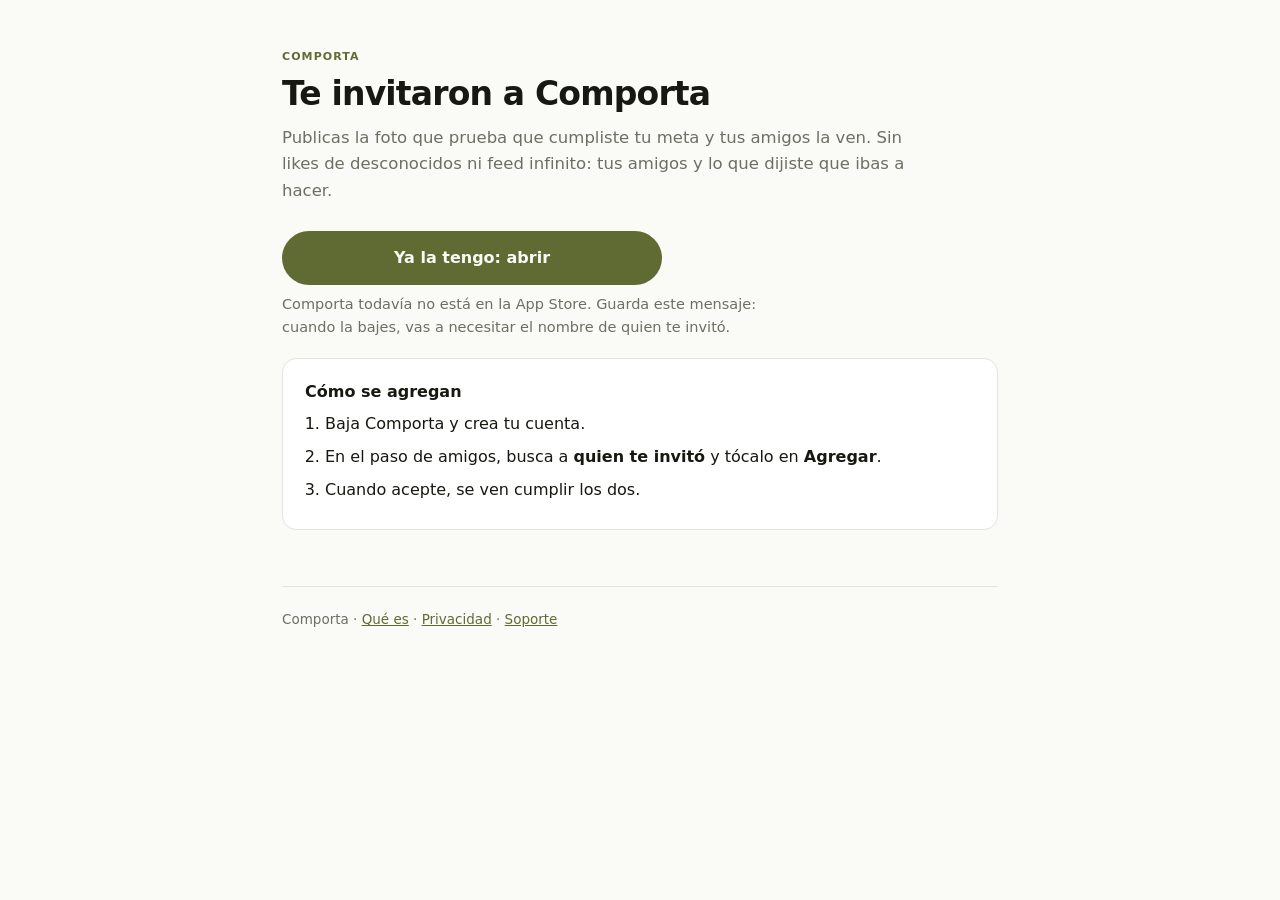
==== invitar.html @ d5ca75c0 "La página de invitación: «@usuario te invitó a Comporta» Es a donde lleva el mensaje de WhatsApp de " ====
<!doctype html>
<html lang="es"><head><meta charset="utf-8"><meta name="viewport" content="width=device-width, initial-scale=1">
<title>Te invitaron a Comporta</title>
<meta name="description" content="Cumple tus metas donde tus amigos te ven.">
<meta property="og:title" content="Te invitaron a Comporta">
<meta property="og:description" content="Cumple tus metas donde tus amigos te ven.">
<meta property="og:type" content="website">
<meta name="robots" content="noindex">
<link rel="stylesheet" href="estilo.css">
<style>
  .botones{display:flex;flex-direction:column;gap:10px;margin:26px 0 8px;max-width:380px}
  .boton{display:block;text-align:center;text-decoration:none;font-weight:650;font-size:16px;
         padding:14px 20px;border-radius:999px}
  .boton.lleno{background:var(--olive);color:var(--bg)}
  .boton.contorno{border:1px solid var(--line);color:var(--olive)}
  .boton[hidden]{display:none}
  .nota{color:var(--mut);font-size:14.5px;max-width:52ch}
  ol{margin:0;padding-left:20px;max-width:64ch}
  ol li{margin-bottom:7px}
  .usuario{font-weight:750}
</style>
</head><body>
<div class="wrap">

<div class="eyebrow">Comporta</div>
<h1 id="titulo">Te invitaron a Comporta</h1>
<p class="lede">Publicas la foto que prueba que cumpliste tu meta y tus amigos la ven. Sin likes de desconocidos ni feed infinito: tus amigos y lo que dijiste que ibas a hacer.</p>

<div class="botones">
  <a class="boton lleno" id="bajar" href="#">Bajar Comporta</a>
  <a class="boton contorno" id="abrir" href="comporta://agregar">Ya la tengo: abrir</a>
</div>
<p class="nota" id="sin-tienda" hidden>Comporta todavía no está en la App Store. Guarda este mensaje: cuando la bajes, vas a necesitar el nombre de quien te invitó.</p>

<div class="card">
  <h3>Cómo se agregan</h3>
  <ol>
    <li>Baja Comporta y crea tu cuenta.</li>
    <li>En el paso de amigos, busca a <span class="usuario quien">quien te invitó</span> y tócalo en <strong>Agregar</strong>.</li>
    <li>Cuando acepte, se ven cumplir los dos.</li>
  </ol>
</div>

<footer>
  Comporta · <a href="index.html">Qué es</a> · <a href="privacidad.html">Privacidad</a> · <a href="soporte.html">Soporte</a>
</footer>

</div>
<script>
  // La dirección de la App Store. Vacía hasta que Comporta esté publicada:
  // mientras tanto el botón no se muestra, y la nota dice qué hacer.
  var TIENDA = "";

  // El @usuario llega en ?de=. Se limpia igual que en la app
  // (Invitacion.usuarioLimpio): sin arroba, en minúsculas y sin espacios.
  // Se escribe con textContent, nunca como HTML.
  function usuarioLimpio(texto) {
    if (!texto) return null;
    var limpio = texto.trim().replace(/^@+/, "").toLowerCase();
    if (!limpio || limpio.length > 64 || /\s/.test(limpio)) return null;
    return limpio;
  }

  var usuario = usuarioLimpio(new URLSearchParams(location.search).get("de"));

  if (usuario) {
    var arroba = "@" + usuario;
    document.title = arroba + " te invitó a Comporta";
    var titulo = document.getElementById("titulo");
    titulo.textContent = "";
    var nombre = document.createElement("span");
    nombre.className = "usuario";
    nombre.textContent = arroba;
    titulo.appendChild(nombre);
    titulo.appendChild(document.createTextNode(" te invitó a Comporta"));
    document.querySelectorAll(".quien").forEach(function (el) { el.textContent = arroba; });
    document.getElementById("abrir").href = "comporta://agregar?de=" + encodeURIComponent(usuario);
  }

  if (TIENDA) {
    document.getElementById("bajar").href = TIENDA;
  } else {
    // Sin tienda, abrir es lo único que se puede hacer: pasa a ser el botón lleno.
    document.getElementById("bajar").hidden = true;
    document.getElementById("abrir").className = "boton lleno";
    document.getElementById("sin-tienda").hidden = false;
  }
</script>
</body></html>
---- estilo.css ----
:root{
    --bg:#FAFAF7; --card:#FFFFFF; --ink:#181812; --mut:#6E6E63; --line:#E5E5DC;
    --olive:#5F6B33; --olive-lt:#EEF0E0; --amber:#B4801F; --amber-lt:#FAEEDA;
  }
  @media (prefers-color-scheme: dark){
    :root{ --bg:#121210; --card:#1C1C18; --ink:#EFEFE8; --mut:#9C9C90; --line:#2C2C26;
           --olive:#A9B65A; --olive-lt:#252A18; --amber:#D9A441; --amber-lt:#2E2617; }
  }
  *{box-sizing:border-box}
  body{margin:0;background:var(--bg);color:var(--ink);line-height:1.62;font-size:16px;
       font-family:-apple-system,BlinkMacSystemFont,"SF Pro Text",system-ui,sans-serif;
       -webkit-font-smoothing:antialiased}
  .wrap{max-width:760px;margin:0 auto;padding:48px 22px 90px}
  .eyebrow{font-size:11px;font-weight:700;letter-spacing:.1em;text-transform:uppercase;color:var(--olive)}
  h1{font-size:33px;font-weight:800;letter-spacing:-.025em;line-height:1.12;margin:10px 0 12px}
  .lede{color:var(--mut);max-width:60ch;margin:0;font-size:16.5px}
  .fecha{color:var(--mut);font-size:13.5px;margin-top:18px}
  section{margin-top:46px}
  h2{font-size:22px;font-weight:750;letter-spacing:-.015em;margin:0 0 10px}
  h3{font-size:16px;font-weight:700;margin:26px 0 6px}
  p{margin:0 0 12px;max-width:64ch}
  ul{margin:0 0 12px;padding-left:20px;max-width:64ch}
  li{margin-bottom:7px}
  strong{font-weight:650}
  .card{background:var(--card);border:1px solid var(--line);border-radius:14px;padding:20px 22px;margin:18px 0}
  .card h3{margin-top:0}
  .card p:last-child, .card ul:last-child{margin-bottom:0}
  .falta{background:var(--amber-lt);border-radius:14px;padding:20px 22px;margin:22px 0}
  .falta h3{margin:0 0 8px;font-size:16px;color:var(--amber)}
  .falta p{color:var(--ink);font-size:14.5px}
  .falta p:last-child{margin-bottom:0}
  mark{background:var(--amber-lt);color:var(--amber);font-weight:700;padding:1px 6px;border-radius:5px}
  a{color:var(--olive)}
  table{width:100%;border-collapse:collapse;font-size:14.5px;margin:8px 0 16px}
  th{text-align:left;font-size:11px;letter-spacing:.06em;text-transform:uppercase;color:var(--mut);
     font-weight:700;padding:0 14px 9px 0;border-bottom:1px solid var(--line)}
  td{padding:11px 14px 11px 0;border-bottom:1px solid var(--line);vertical-align:top}
  footer{margin-top:56px;padding-top:22px;border-top:1px solid var(--line);color:var(--mut);font-size:13.5px}
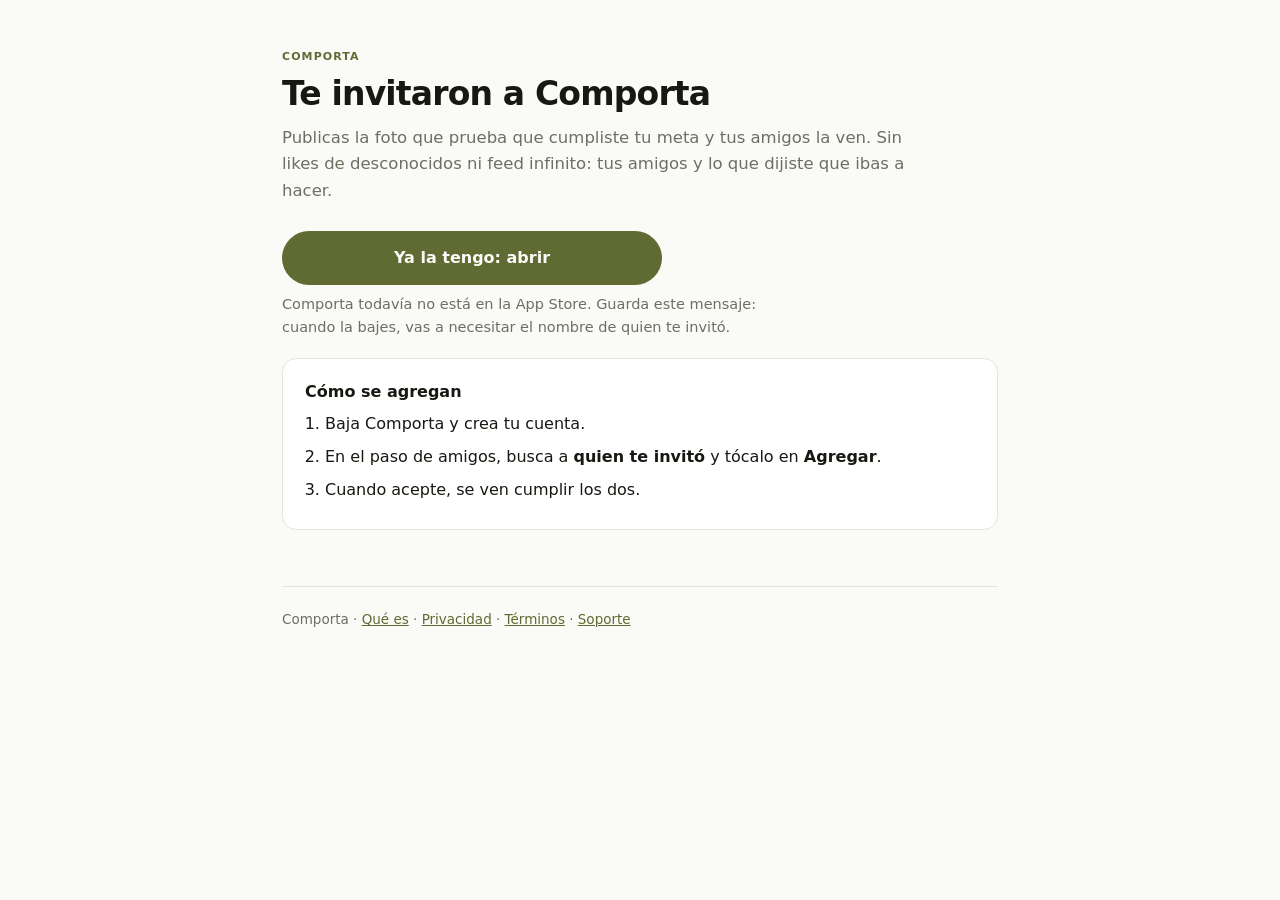
==== commit 5084c5de: "Términos de uso: tolerancia cero, 16 años y qué pasa con una denuncia (#152) La misma página que doc" ====
--- a/invitar.html
+++ b/invitar.html
@@ -34,15 +34,21 @@
 
 <div class="card">
   <h3>Cómo se agregan</h3>
-  <ol>
+  <ol id="pasos">
     <li>Baja Comporta y crea tu cuenta.</li>
     <li>En el paso de amigos, busca a <span class="usuario quien">quien te invitó</span> y tócalo en <strong>Agregar</strong>.</li>
     <li>Cuando acepte, se ven cumplir los dos.</li>
   </ol>
+  <!-- Con código (?c=, issue #59): quedan amigos sin que nadie tenga que aceptar. -->
+  <ol id="pasos-con-codigo" hidden>
+    <li>Baja Comporta y crea tu cuenta.</li>
+    <li>Vuelve a este mensaje y toca <strong>Ya la tengo: abrir</strong>.</li>
+    <li>Toca <strong>Ser amigos</strong>: quedan amigos al tiro y se ven cumplir los dos.</li>
+  </ol>
 </div>
 
 <footer>
-  Comporta · <a href="index.html">Qué es</a> · <a href="privacidad.html">Privacidad</a> · <a href="soporte.html">Soporte</a>
+  Comporta · <a href="index.html">Qué es</a> · <a href="privacidad.html">Privacidad</a> · <a href="terminos.html">Términos</a> · <a href="soporte.html">Soporte</a>
 </footer>
 
 </div>
@@ -61,7 +67,17 @@
     return limpio;
   }
 
-  var usuario = usuarioLimpio(new URLSearchParams(location.search).get("de"));
+  // El código llega en ?c=: 22 caracteres de base64url, como lo hace la base
+  // (Invitacion.codigoLimpio). Uno con otra forma no viaja a la app.
+  function codigoLimpio(texto) {
+    if (!texto) return null;
+    var limpio = texto.trim();
+    return /^[A-Za-z0-9_-]{22}$/.test(limpio) ? limpio : null;
+  }
+
+  var parametros = new URLSearchParams(location.search);
+  var usuario = usuarioLimpio(parametros.get("de"));
+  var codigo = usuario ? codigoLimpio(parametros.get("c")) : null;
 
   if (usuario) {
     var arroba = "@" + usuario;
@@ -74,7 +90,15 @@
     titulo.appendChild(nombre);
     titulo.appendChild(document.createTextNode(" te invitó a Comporta"));
     document.querySelectorAll(".quien").forEach(function (el) { el.textContent = arroba; });
-    document.getElementById("abrir").href = "comporta://agregar?de=" + encodeURIComponent(usuario);
+    document.getElementById("abrir").href = "comporta://agregar?de=" + encodeURIComponent(usuario)
+      + (codigo ? "&c=" + codigo : "");
+  }
+
+  if (codigo) {
+    document.getElementById("pasos").hidden = true;
+    document.getElementById("pasos-con-codigo").hidden = false;
+    document.getElementById("sin-tienda").textContent =
+      "Comporta todavía no está en la App Store. Guarda este mensaje: cuando la bajes, vuelve acá y toca «Ya la tengo: abrir».";
   }
 
   if (TIENDA) {
